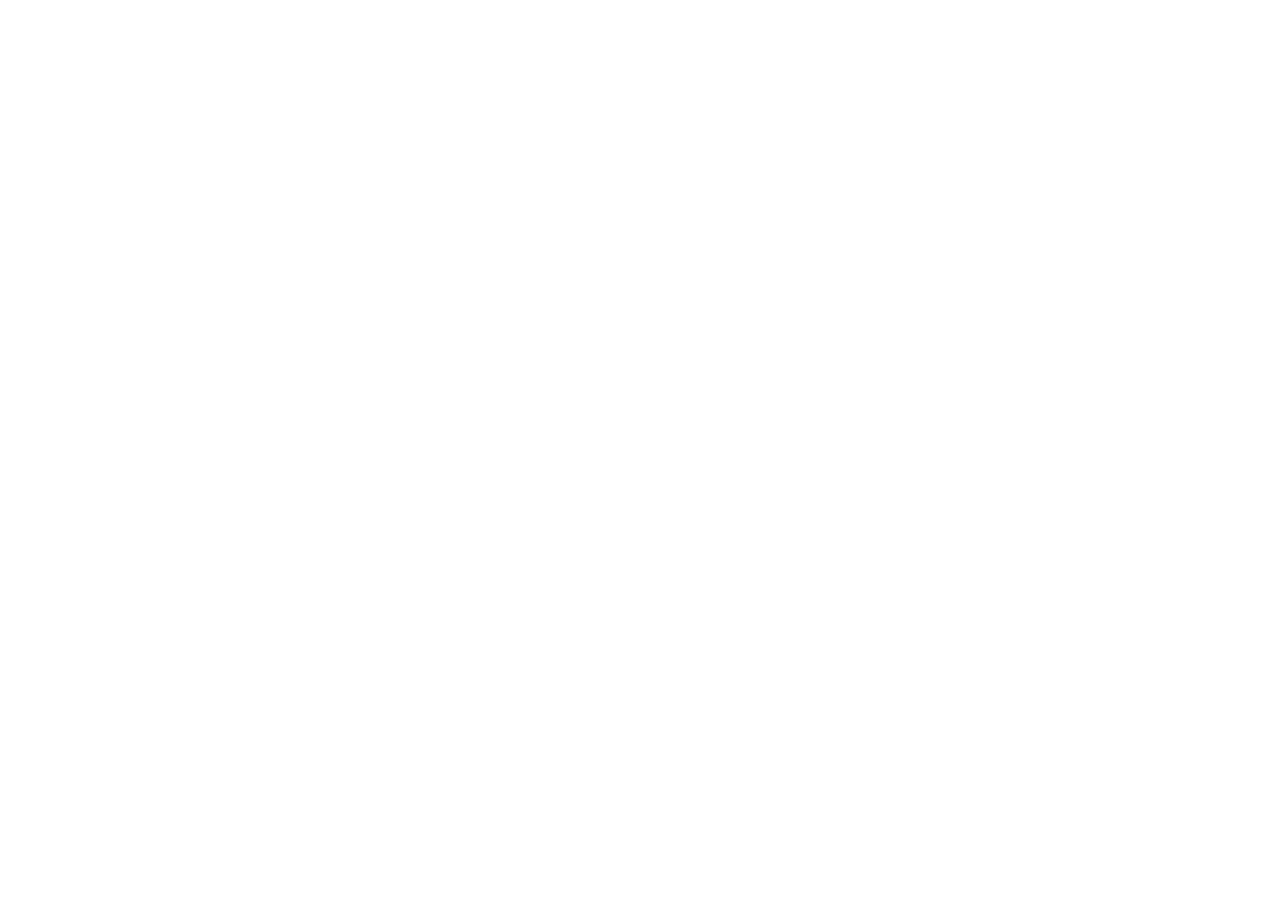
==== login.html @ 1785a012 "Initial commit" ====
<!DOCTYPE html>
<html lang="en">
<head>
    <meta charset="UTF-8">
    <meta name="viewport" content="width=device-width, initial-scale=1.0">
    <title>Domeneack's Login UI Project</title>
    <link rel="stylesheet" href="login-style.css">
</head>
<body>
    
</body>
</html>
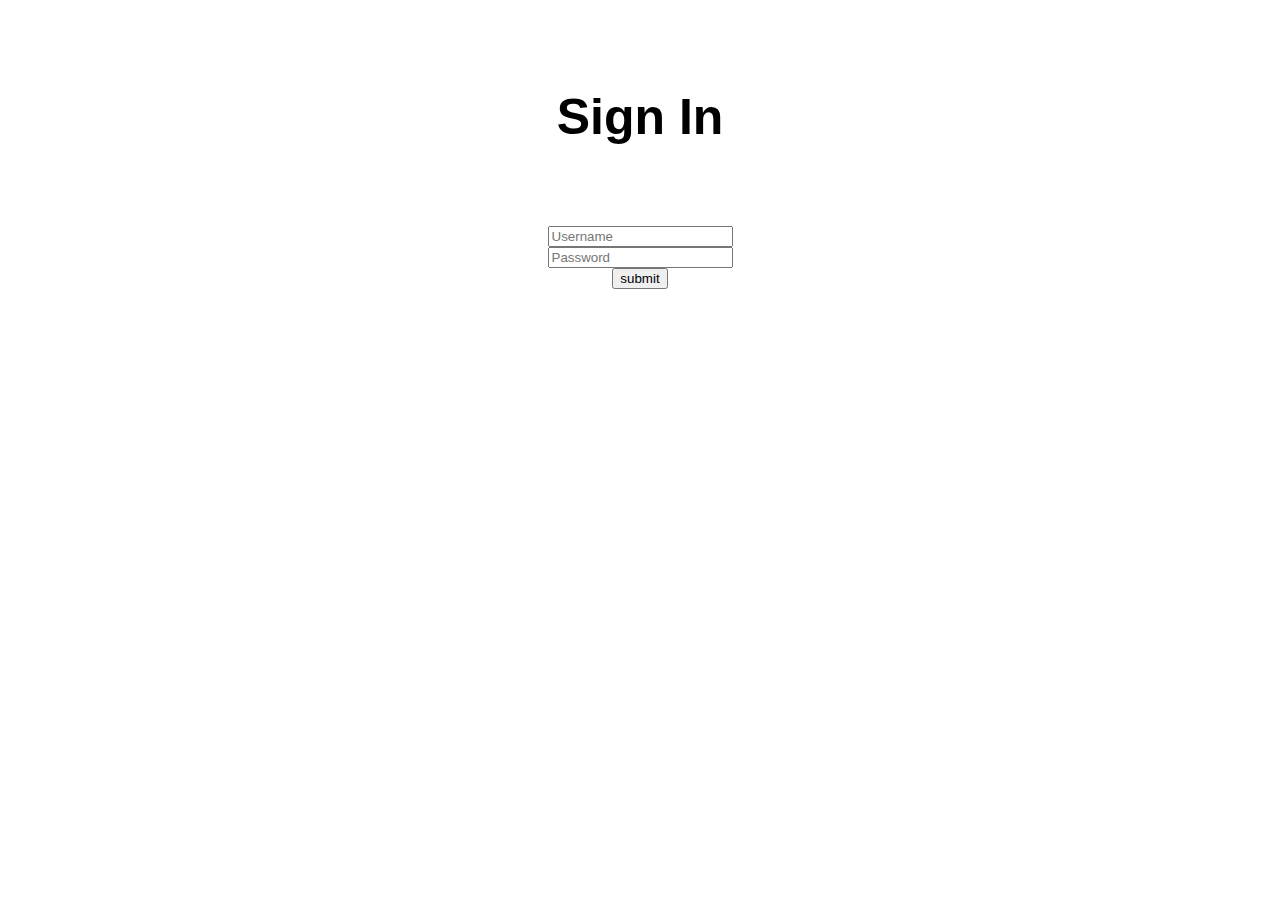
==== commit 5d3307fc: "HTML base added" ====
--- a/login.html
+++ b/login.html
@@ -1,12 +1,25 @@
 <!DOCTYPE html>
 <html lang="en">
+
 <head>
     <meta charset="UTF-8">
     <meta name="viewport" content="width=device-width, initial-scale=1.0">
     <title>Domeneack's Login UI Project</title>
     <link rel="stylesheet" href="login-style.css">
 </head>
+
 <body>
-    
+    <div class="container">
+        <h1>Sign In</h1>
+ <input class="user" type="text" placeholder="Username" required>
+ 
+    </div> <div>
+        <input class="user" type="text" placeholder="Password" id="password">
+    </div>
+   <div>
+<input type="button" value="submit">
+   </div>
+
 </body>
+
 </html>--- a/login-style.css
+++ b/login-style.css
@@ -0,0 +1,22 @@
+body {
+    text-align: center;
+    font-family: 'Trebuchet MS', 'Lucida Sans Unicode', 'Lucida Grande', 'Lucida Sans', Arial, sans-serif;
+    
+}
+
+
+h1 {
+    font-size: 50px;
+    margin: 0 auto;
+    padding: 80px;
+}
+
+.user{
+   /* font-size: 15px;
+    font-weight: lighter;
+    border-top: 0;
+    border-left: 0;
+    border-right: 0;
+    margin-bottom: 60px;
+   */ 
+}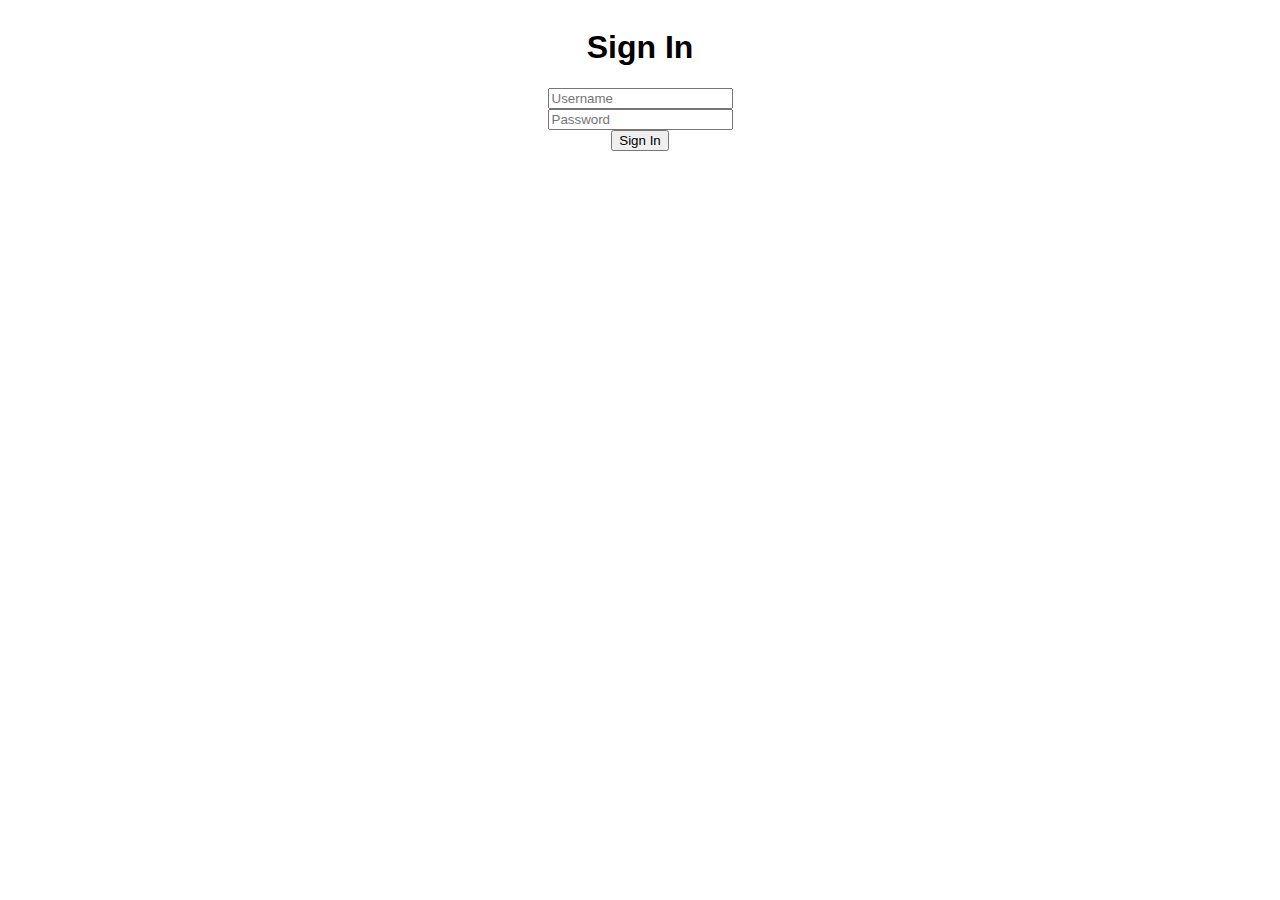
==== commit 34ede064: "update HTML and CSS" ====
--- a/login.html
+++ b/login.html
@@ -11,14 +11,18 @@
 <body>
     <div class="container">
         <h1>Sign In</h1>
- <input class="user" type="text" placeholder="Username" required>
- 
-    </div> <div>
-        <input class="user" type="text" placeholder="Password" id="password">
     </div>
-   <div>
-<input type="button" value="submit">
-   </div>
+    <div class="container">
+        <input type="text" placeholder="Username" name="user" id="user">
+    </div>
+    <div class="container">
+        <input type="text" placeholder="Password" name="user" id="user">
+    </div>
+    <div>
+        <label for="button" id="button">
+            <input type="button" value="Sign In" >
+        </label>
+    </div>
 
 </body>
 
--- a/login-style.css
+++ b/login-style.css
@@ -1,22 +1,11 @@
-body {
-    text-align: center;
-    font-family: 'Trebuchet MS', 'Lucida Sans Unicode', 'Lucida Grande', 'Lucida Sans', Arial, sans-serif;
+.container {
+  display: flex;
+  justify-content: center;
+  font-family: "Lucida Sans", "Lucida Sans Regular", "Lucida Grande",
+    "Lucida Sans Unicode", Geneva, Verdana, sans-serif;
+}
+#button {
+    display: flex;
+    justify-content: center;
     
-}
-
-
-h1 {
-    font-size: 50px;
-    margin: 0 auto;
-    padding: 80px;
-}
-
-.user{
-   /* font-size: 15px;
-    font-weight: lighter;
-    border-top: 0;
-    border-left: 0;
-    border-right: 0;
-    margin-bottom: 60px;
-   */ 
 }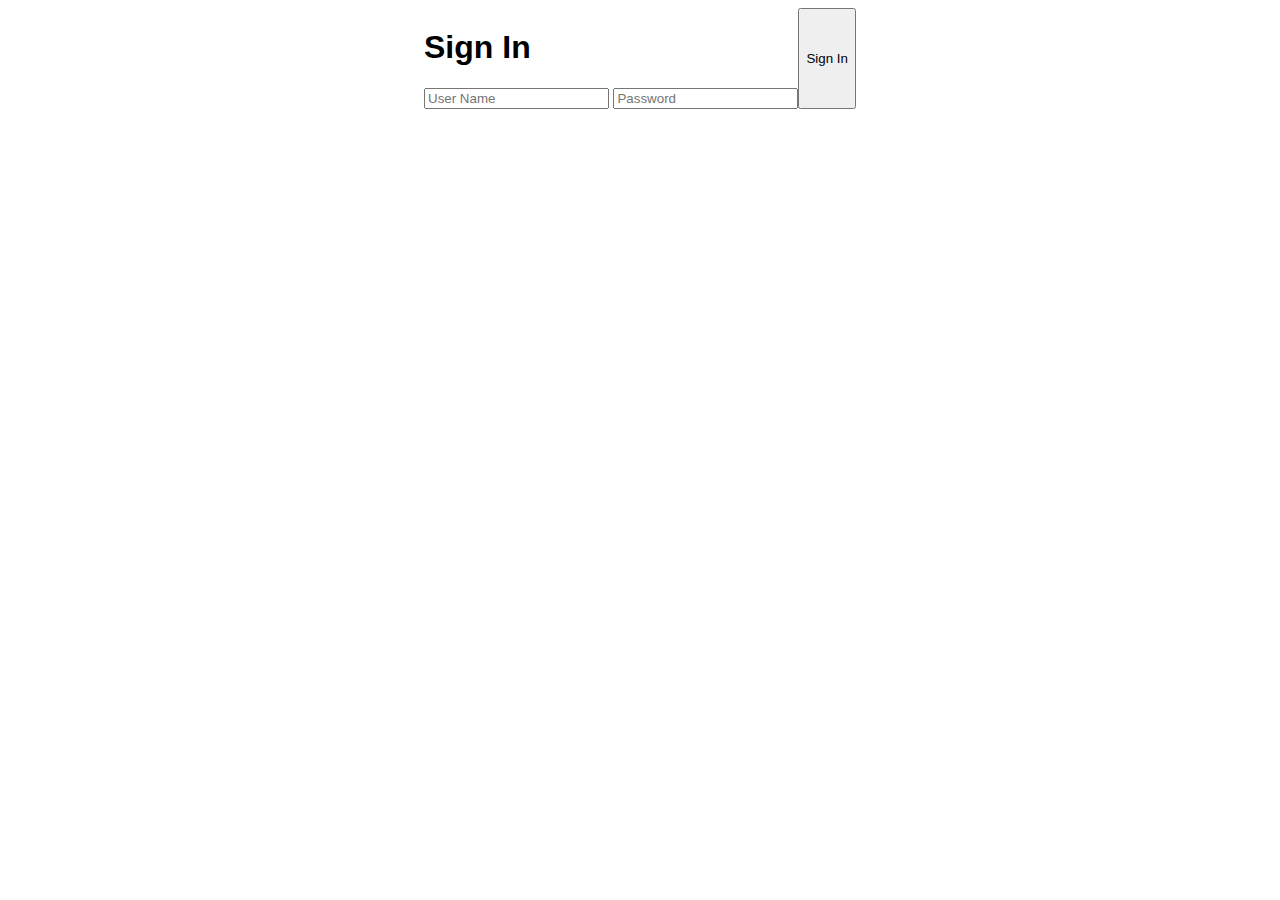
==== commit dad18543: "Started HTML over with different class names" ====
--- a/login.html
+++ b/login.html
@@ -10,19 +10,16 @@
 
 <body>
     <div class="container">
-        <h1>Sign In</h1>
+        <div class="login">
+            <h1>Sign In</h1>
+            <div class="input-box">
+                <input type="text" placeholder="User Name">
+                <input type="text" placeholder="Password">
+            </div>
+        </div>
+        <button value="submit">Sign In</button>
     </div>
-    <div class="container">
-        <input type="text" placeholder="Username" name="user" id="user">
-    </div>
-    <div class="container">
-        <input type="text" placeholder="Password" name="user" id="user">
-    </div>
-    <div>
-        <label for="button" id="button">
-            <input type="button" value="Sign In" >
-        </label>
-    </div>
+
 
 </body>
 
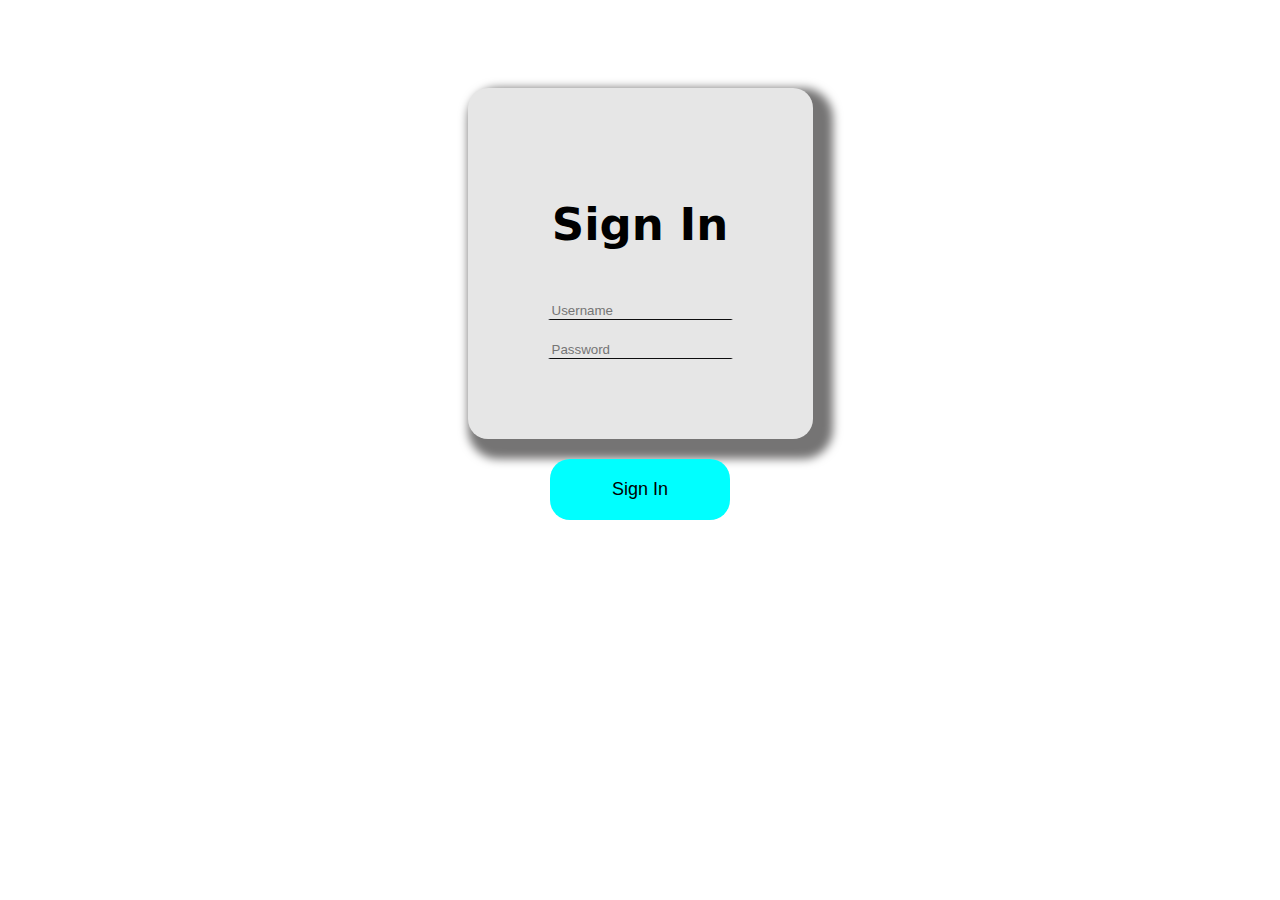
==== commit aa741449: "Finishing touches" ====
--- a/login.html
+++ b/login.html
@@ -13,8 +13,8 @@
         <div class="login">
             <h1>Sign In</h1>
             <div class="input-box">
-                <input type="text" placeholder="User Name">
-                <input type="text" placeholder="Password">
+                <input type="text" placeholder="Username">
+                <input type="password" placeholder="Password">
             </div>
         </div>
         <button value="submit">Sign In</button>
--- a/login-style.css
+++ b/login-style.css
@@ -1,11 +1,56 @@
 .container {
   display: flex;
-  justify-content: center;
-  font-family: "Lucida Sans", "Lucida Sans Regular", "Lucida Grande",
-    "Lucida Sans Unicode", Geneva, Verdana, sans-serif;
+  flex-direction: column;
+  align-items: center;
 }
-#button {
-    display: flex;
-    justify-content: center;
-    
-}+
+.login {
+  display: flex;
+  flex-direction: column;
+  background-color: rgb(230, 230, 230);
+  border-radius: 20px;
+  box-shadow: 10px 10px 10px 10px rgb(117, 116, 116);
+  padding: 80px;
+  margin-top: 80px;
+}
+
+.input-box {
+  display: flex;
+  flex-direction: column;
+  background-color: rgb(230, 230, 230);
+}
+
+.input-box input {
+  border-color: transparent;
+  background-color: rgb(230, 230, 230);
+  border-bottom: 1px solid rgb(13, 13, 14);
+  padding-top: 20px;
+}
+
+input:focus {
+  outline: none;
+}
+
+button {
+  display: flex;
+  align-items: center;
+  flex-direction: column;
+  margin-top: 20px;
+  width: 10em;
+  border: 0;
+  border-radius: 20px;
+  background-color: aqua;
+  padding: 20px;
+  font-size: large;
+}
+
+button:hover {
+    background-color: rgb(117, 116, 116);
+}
+
+h1 {
+  text-align: center;
+  font-family: system-ui, -apple-system, BlinkMacSystemFont, "Segoe UI", Roboto,
+    Oxygen, Ubuntu, Cantarell, "Open Sans", "Helvetica Neue", sans-serif;
+  font-size: 45px;
+}
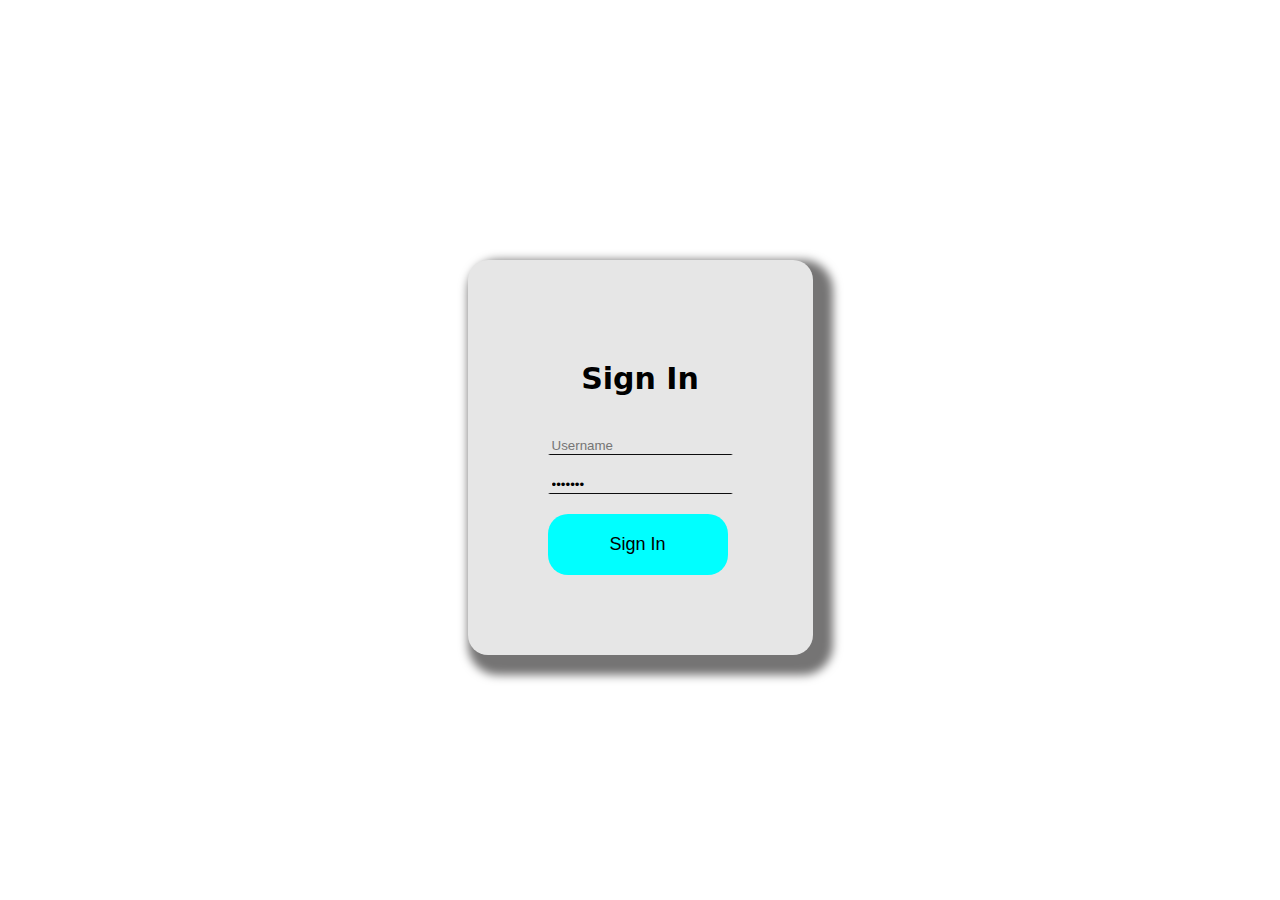
==== commit 5d08c363: "login container merged with container" ====
--- a/login.html
+++ b/login.html
@@ -10,12 +10,12 @@
 
 <body>
     <div class="container">
-        <div class="login">
+       
             <h1>Sign In</h1>
             <div class="input-box">
                 <input type="text" placeholder="Username">
-                <input type="password" placeholder="Password">
-            </div>
+                <input type="password" placeholder="Password" value="SIGN IN">
+            
         </div>
         <button value="submit">Sign In</button>
     </div>
--- a/login-style.css
+++ b/login-style.css
@@ -1,18 +1,24 @@
-.container {
-  display: flex;
+body {
+  background-color: color-mix(in hwb longer hue, color percentage, color percentage);display: flex;
   flex-direction: column;
   align-items: center;
+  justify-content: center;
+  height: 100vh;
+  margin: 0;
+
+  
 }
 
-.login {
+.container {
   display: flex;
   flex-direction: column;
   background-color: rgb(230, 230, 230);
   border-radius: 20px;
   box-shadow: 10px 10px 10px 10px rgb(117, 116, 116);
   padding: 80px;
-  margin-top: 80px;
+  margin-top: 15px;
 }
+
 
 .input-box {
   display: flex;
@@ -52,5 +58,5 @@
   text-align: center;
   font-family: system-ui, -apple-system, BlinkMacSystemFont, "Segoe UI", Roboto,
     Oxygen, Ubuntu, Cantarell, "Open Sans", "Helvetica Neue", sans-serif;
-  font-size: 45px;
+  font-size: 30px;
 }
